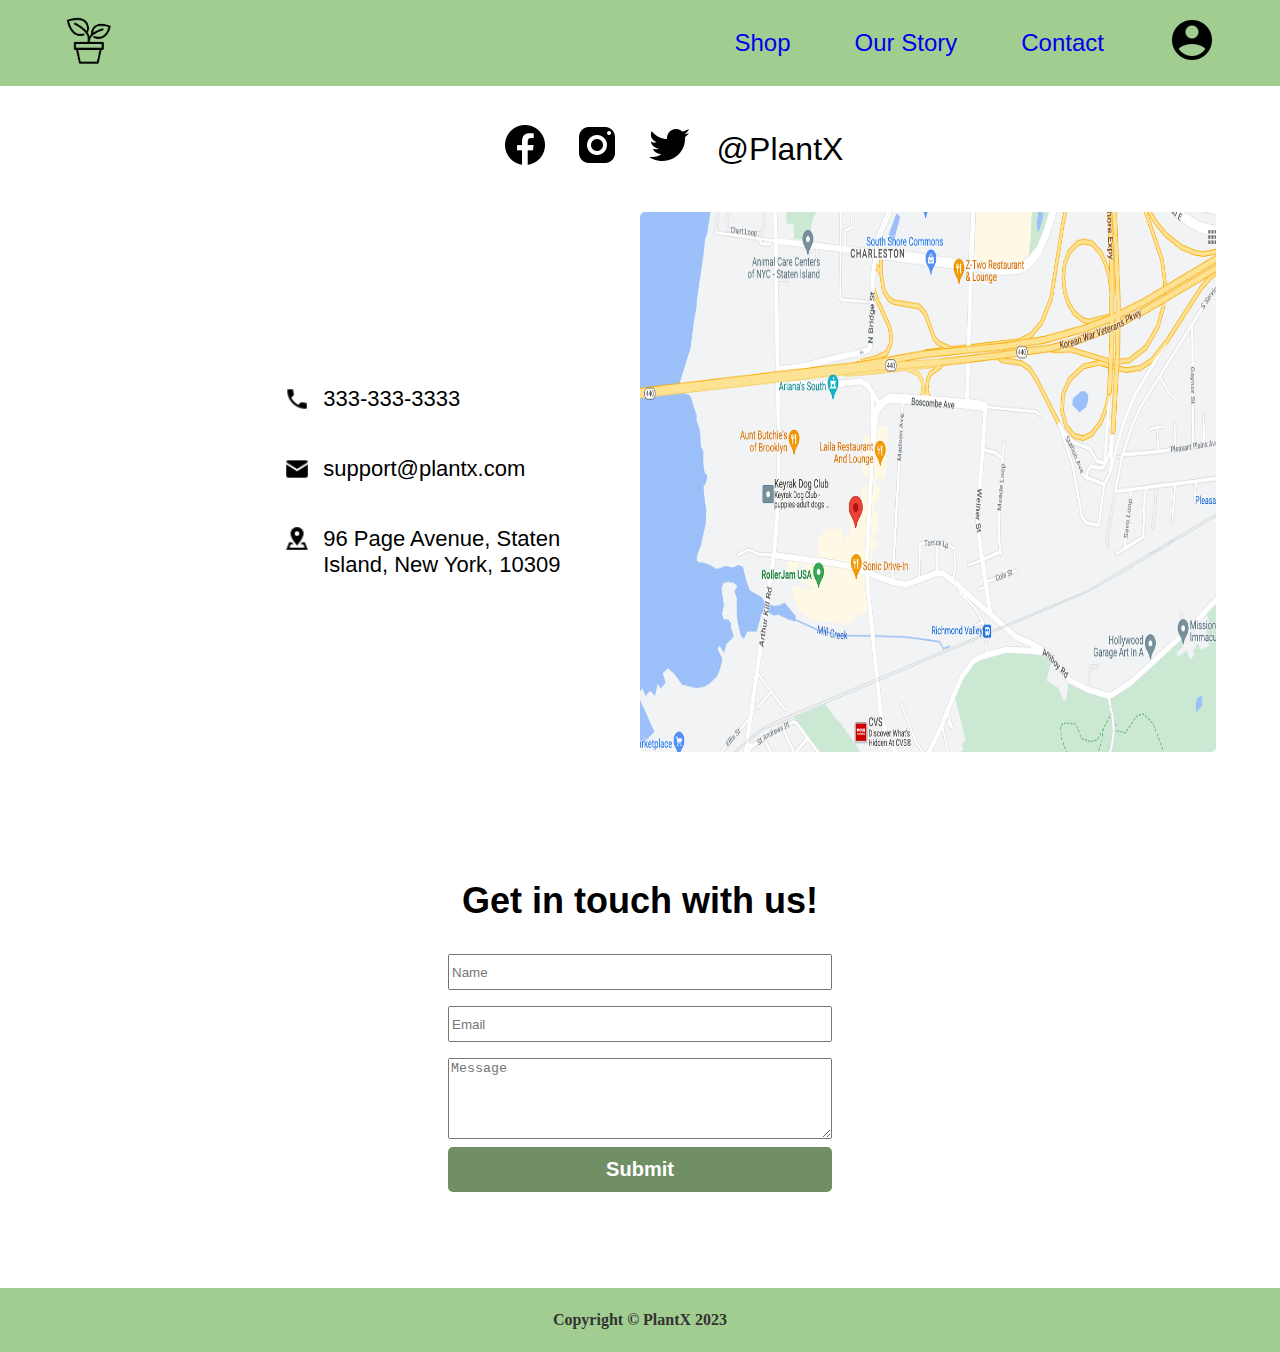
==== contact.html @ a6b375fd "Created the contact page" ====
<!DOCTYPE html>
<html lang="en">
<head>
    <meta charset="UTF-8">
    <meta http-equiv="X-UA-Compatible" content="IE=edge">
    <meta name="viewport" content="width=device-width, initial-scale=1.0">
    <link rel="stylesheet" href="styles.css">
    <title>Contact</title>
</head>
<body>

    <nav>
        <div class="nav-bar">
            <div class="logo"><a href="index.html"><img src="./images/logo.png"></a></div>
            <div class="nav-child"><a href="shop.html">Shop</a></div>
            <div class="nav-child"><a href="ourstory.html">Our Story</a></div>
            <div class="nav-child"><a href="contact.html">Contact</a></div>
            <div class="nav-child"><a href="#"><img id="profile-pic" src="./images/profile.png"></a></div>
        </div>
    </nav>

    <section>
        <div class="socialmedia">
            <div class="social"><img src="./images/facebook.png"></div>
            <div class="social"><img src="./images/instagram.png"></div>
            <div class="social"><img src="./images/twitter.png"></div>
            <div class="social">@PlantX</div>
        </div>
        <div class="contact">
            <div class="info">
                <p><img src="./images/phone.png">333-333-3333</p>
                <p><img src="./images/email.png">support@plantx.com</p>
                <p><img src="./images/address.png">96 Page Avenue, Staten Island, New York, 10309</p>
            </div>
            <div class="info"><img class="map" src="./images/map.png"></div>
        </div>
        <h1>Get in touch with us!</h1>
        <div class="submission">
            <form action="" method="POST">
            <label for="name"></label>
            <input type="text" id="name" name="name" required placeholder="Name">
          
            <label for="email"></label>
            <input type="email" id="email" name="email" required placeholder="Email">
          
            <label for="message"></label>
            <textarea id="message" name="message" rows="5" required placeholder="Message"></textarea>
          
            <input class="submit" type="submit" value="Submit">
          </form>
        </div>
        
    </section>

    <footer>
        Copyright &copy; PlantX 2023
    </footer>

</body>
---- styles.css ----
body {
    margin: 0;
}

section .welcome {
    margin-top: 2em;
}

nav {
    position: sticky;
    top: 0;
    background-color: white;
    z-index: 9999;
}

.nav-bar {
    display: flex;
    align-items: center;
    flex-wrap: wrap;
    gap: 4em;
    padding: 1em 4em;
    background-color: #a1cd91;
}

.nav-bar div:nth-child(1) {
    margin-right: auto;
  }

.logo img {
    width: 50px;
    height: 50px;
  }

.logo img:hover {
    transform: translateY(-4px);
    transition: transform 0.1s ease-in-out;
}

.nav-child {
    font-family: Verdana, Geneva, Tahoma, sans-serif;
    color: white;
    font-size: 24px;
  }

.nav-child a {
    text-decoration: none;
}

.nav-child a:visited {
    color: white;
}

.nav-child:hover {
    font-weight: bold;
    transform: translateY(-4px);
    transition: transform 0.1s ease-in-out;
  }

.container-1 {
    display: flex;
    align-items: center;
    height: 600px;
    margin: 8em 2em;
  }

.container-1 > .cta, img {
    width: 100%;
}

.container-1 img {
    border-radius: 5px;
}

.cta button {
    background-color: #a1cd91;
    color: white;
    font-family: Verdana, Geneva, Tahoma, sans-serif;
    font-size: 22px;
    font-weight: bold;
    padding: 1em 6em;
    border-radius: 50px;
    border: none;
    margin-left: 4em;
    box-shadow: 0 4px 4px rgba(0, 0.4, 0, 0.4);
}

.cta button:hover {
    background-color: #708f65;
    transform: translateY(4px);
} 

h1 {
    text-align: center;
    font-family: Verdana, Geneva, Tahoma, sans-serif;
    font-size: 36px;
}

.container-2 {
    background-color: #a1cd91;
}

.grid {
    display: grid;
    grid-template-rows: repeat(2, 1fr);
    grid-template-columns: repeat(2, minmax(0, 1fr));
    justify-items: center;
    grid-row-gap: 6em; 
    grid-column-gap: 0.5em;
    padding: 6em 0 6em 0;
    width: 80%;
    background-color: #a1cd91;
    margin: 0 auto;
}

.product img {
    width: 400px;
    height: 600px;
    border-radius: 15px;
}

.product {
    position: relative;
  }
  
  .product span {
    position: absolute;
    top: 50%;
    left: 50%;
    transform: translate(-50%, -50%);
    color: white;
    font-size: 2rem;
    font-weight: bold;
    font-family: Verdana, Geneva, Tahoma, sans-serif;
    opacity: 0;
    transition: opacity 0.2s ease-in-out;
  }
  
  .product:hover span {
    opacity: 1;
  }
  
  .product:hover img {
    filter: brightness(70%);
  }

.cards-container {
    display: flex;
    justify-content: center;
    align-items: center;
    width: 100%;
    height: 44rem;
    gap: 2em;
}

.card {
    display: flex;
    flex-direction: column;
    position: relative;
    border: 2px solid #708f65;
    border-radius: 10px;
    width: 300px;
    height: 400px;
    text-align: center;
    background-color: #708f65;
    color: white;
    font-family: Verdana, Geneva, Tahoma, sans-serif;
}

.card img {
    border-radius: 10px 10px 0px 0px;
    width: 100%;
    height: 270px;
}

.card p {
    position: absolute;
    bottom: 0;
    left: 0; 
    margin: 0; 
    padding: 1em;
}


/* Shop page */

.shop-container-1 {
    display: flex;
    justify-content: center;
    align-items: center;
    height: 800px;
}

.shop-left {
    width: 50%;
    padding: 2em;
}

.shop-left img {
    border-radius: 10px;
}

.shop-right {
    display: flex;
    flex-direction: column;
    width: 50%;
    align-items: center;
}

.shop-right h1 {
    margin-bottom: -2%;
}

.shop-right p {
    font-family: Verdana, Geneva, Tahoma, sans-serif;
    font-size: 28px;
    font-weight: bold;
}

.shop-right  ul li {
    font-size: 24px;
    font-family: Verdana, Geneva, Tahoma, sans-serif;
    margin-bottom: 10px;
  }

  .shop-right button {
    width: 40%;
    align-self: center;
    font-size: 22px;
    font-weight: bold;
    margin-top: 10%;
    border-radius: 10px;
    border: none;
    height: 2em;
    background-color: #a1cd91;
    color: white;
    box-shadow: 0 4px 4px rgba(0, 0.4, 0, 0.4);
  }

  .shop-right button:hover {
    background-color: #708f65;
    transform: translateY(4px);
  }

  .shop-container-2 {
    display: grid;
    grid-template-columns: repeat(3, 1fr);
    grid-template-rows: repeat(2, 1fr);
    justify-content: center;
    justify-items: center;
    width: 80%;
    margin: auto;
    padding-top: 4%;
  }
  
  .shop-grid {
    display: flex;
    flex-direction: column;
    align-items: center;
  }

.shop-grid img:hover {
  transform: translateY(4px);
}

  .shop-grid img {
    background-color: #ccc;
    text-align: center;
    width: 300px;
    height: 300px;
    border-radius: 10px;
    margin-bottom: 5%;
    box-shadow: 0 4px 4px rgba(0, 0.1, 0, 0.1);
  }
  
  
.text-container {
    font-family: Verdana, Geneva, Tahoma, sans-serif;
    text-align: center;
    font-size: 1.2em;
    font-weight: bold;
    color: #333;
    margin-bottom: -5%;
  }
  
  .shop-grid h2 {
    font-size: 1.2em;
    font-family: Verdana, Geneva, Tahoma, sans-serif;
  }
  
  .shop-grid button {
    border: none;
    border-radius: 40px;
    background-color: #a1cd91;
    color: white;
    font-family: Verdana, Geneva, Tahoma, sans-serif;
    font-size: 1.25em;
    font-weight: bold;
    padding: 0.5rem 1.75rem;
    margin-bottom: 35%;
  }

  .shop-grid button:hover {
    background-color: #708f65;
  }

.family {
    background-color: #708f65;
    margin-bottom: 0%;
    font-family: Verdana, Geneva, Tahoma, sans-serif;
    color: white;
    padding-top: 2%;
    font-style: italic;
}

  .shop-container-3 {
    display: flex;
    align-items: center;
    justify-content: center;
    background-color: #708f65;
    height: 700px;
    color: white;
    font-family: Verdana, Geneva, Tahoma, sans-serif;
    font-size: 1.25em;
    padding: 4%;
  }

.child-3 {
    display: flex;
    flex-direction: column;
    justify-content: center;
    padding: 1% 2%;
    width: 100%;
    height: 100%;
    box-sizing: border-box; 
}

.child-3 img {
    max-width: 100%;
    max-height: 100%;
    border-radius: 2%;
}

/* next section */

.sale {
    margin-top: 4%;
    font-family: Verdana, Geneva, Tahoma, sans-serif;
}

.shop-container-4 {
    display: grid;
    grid-template-columns: repeat(3, 1fr);
    grid-template-rows: repeat(2, 1fr);
    justify-content: center;
    justify-items: center;
    width: 80%;
    margin: auto;
    padding-top: 2%;
  }
  
  .shop-grid-4 {
    display: flex;
    flex-direction: column;
    align-items: center;
    color: green;
    font-size: 1.5rem;
    font-weight: bold;
    font-family: Verdana, Geneva, Tahoma, sans-serif;
  }

  .shop-grid-4 img {
    background-color: #ccc;
    text-align: center;
    width: 300px;
    height: 300px;
    border-radius: 10px;
    margin-bottom: 5%;
    box-shadow: 0 4px 4px rgba(0, 0.1, 0, 0.1);
  }
  
  
.text-container {
    font-family: Verdana, Geneva, Tahoma, sans-serif;
    text-align: center;
    font-size: 1em;
    font-weight: bold;
    color: #333;
    margin-bottom: -5%;
  }
  
  .shop-grid-4 h2 {
    font-size: 1.2em;
    font-family: Verdana, Geneva, Tahoma, sans-serif;
    color:red;
    text-decoration: line-through;
    margin-bottom: -1%;
  }
  
  .shop-grid-4 button {
    border: none;
    border-radius: 40px;
    background-color: #a1cd91;
    color: white;
    font-family: Verdana, Geneva, Tahoma, sans-serif;
    font-size: 1.25em;
    font-weight: bold;
    padding: 0.5rem 1.75rem;
    margin-bottom: 35%;
    margin-top: 10%;
  }

  .shop-grid-4 button:hover {
    background-color: #708f65;
  }

  footer {
    display: flex;
    background-color: #a1cd91;
    height: 4em;
    justify-content: center;
    align-items: center;
    color: #333;
    font-weight: bold;
  }

  /* Our Story */

  .story {
    margin: 4em 6em;
    font-size: 1.5rem;
    text-align: center;
    font-family: Verdana, Geneva, Tahoma, sans-serif;
    line-height: 1.5;
  }

  .story img {
    border-radius: 10px;
  }

  /* contact */

.socialmedia {
  display: flex;
  justify-content: center;
  align-items: center;
  padding-left: 2em;
  gap: 0.75em;
  font-size: 2em;
  font-family: Verdana, Geneva, Tahoma, sans-serif;
  height: 14vh;
}

 .contact {
  display: flex;
  height: 60vh;
  margin: 0 5%;
  margin-bottom: 10%;
 }

 .contact .info {
  display: flex;
  flex-direction: column;
  justify-content: center;
  width: 50%;
 
 }

.info img {
  width: 26px;
  height: 26px;
  padding-left: 85%;
}

.info p {
  display: grid;
  grid-template-columns: 1fr 1fr;
  font-size: 22px;
  font-family: Verdana, Geneva, Tahoma, sans-serif;
  padding-right: 10%;
}

.info .map {
  width: 100%;
  height: 100%;
  margin: 0;
  padding: 0;
  border-radius: 5px;
}

.submission form {
  display: flex;
  flex-direction: column;
  width: 30%;
  margin: 0 auto;
  margin-bottom: 6em;
  gap: 0.5em;
}

.submission input {
  height: 30px;
}

.submission .submit {
  background-color: #708f65;
  color: white;
  border-style: none;
  border-radius: 5px;
  font-size: 1.25em;
  font-weight: bolder;
  height: 5vh;
}

.submission .submit:hover {
  background-color: #a1cd91;
}
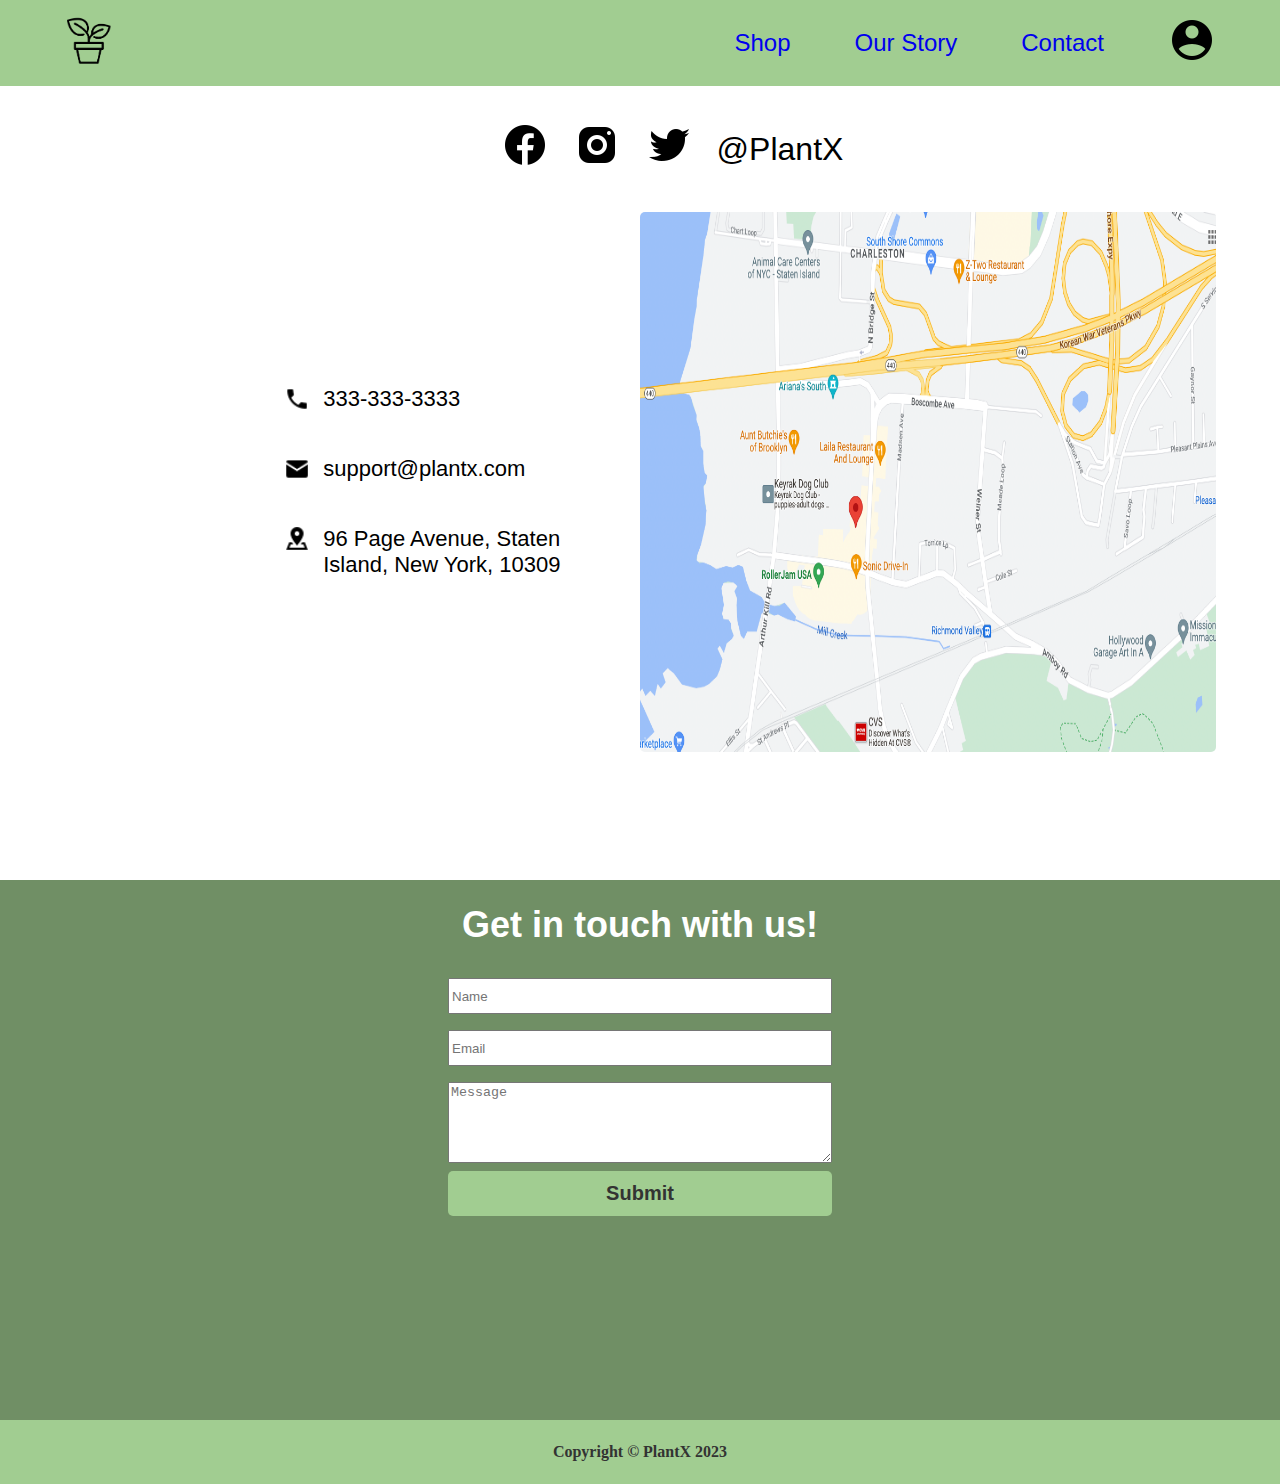
==== commit b63c48b8: "Added some final touches" ====
--- a/contact.html
+++ b/contact.html
@@ -34,8 +34,10 @@
             </div>
             <div class="info"><img class="map" src="./images/map.png"></div>
         </div>
-        <h1>Get in touch with us!</h1>
+    <div class="get">
+            
         <div class="submission">
+            <h1>Get in touch with us!</h1>
             <form action="" method="POST">
             <label for="name"></label>
             <input type="text" id="name" name="name" required placeholder="Name">
@@ -49,6 +51,8 @@
             <input class="submit" type="submit" value="Submit">
           </form>
         </div>
+    </div>
+        
         
     </section>
 
--- a/styles.css
+++ b/styles.css
@@ -164,6 +164,7 @@
     background-color: #708f65;
     color: white;
     font-family: Verdana, Geneva, Tahoma, sans-serif;
+    box-shadow: 0 4px 4px rgba(0, 0.4, 0, 0.4);
 }
 
 .card img {
@@ -332,6 +333,7 @@
     width: 100%;
     height: 100%;
     box-sizing: border-box; 
+    line-height: 1.75;
 }
 
 .child-3 img {
@@ -378,6 +380,10 @@
     box-shadow: 0 4px 4px rgba(0, 0.1, 0, 0.1);
   }
   
+  .shop-grid-4 img:hover {
+    transform: translateY(4px);
+    transition: transform 0.1s ease-in-out;
+  }
   
 .text-container {
     font-family: Verdana, Geneva, Tahoma, sans-serif;
@@ -487,12 +493,20 @@
   border-radius: 5px;
 }
 
+.submission {
+  display: flex;
+  flex-direction: column;
+  align-items: center;
+  background-color: #708f65;
+  height: 60vh;
+  color: white;
+}
+
 .submission form {
   display: flex;
   flex-direction: column;
   width: 30%;
   margin: 0 auto;
-  margin-bottom: 6em;
   gap: 0.5em;
 }
 
@@ -501,8 +515,8 @@
 }
 
 .submission .submit {
-  background-color: #708f65;
-  color: white;
+  background-color: #a1cd91;
+  color: #333;
   border-style: none;
   border-radius: 5px;
   font-size: 1.25em;
@@ -511,5 +525,7 @@
 }
 
 .submission .submit:hover {
-  background-color: #a1cd91;
-}+  background-color: white;
+  color: #708f65;
+}
+
